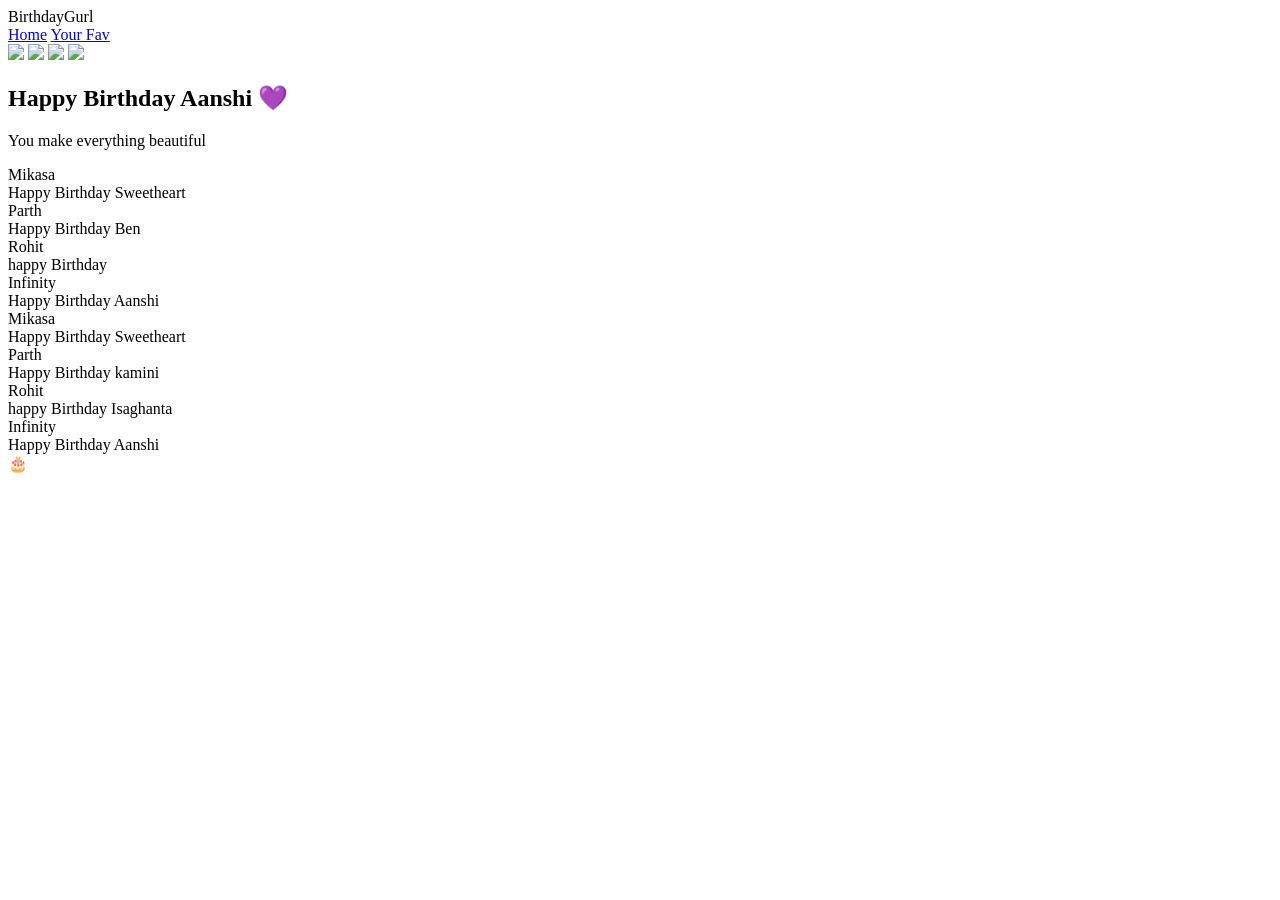
==== main.html @ bb275c43 "Add files via upload" ====
<!DOCTYPE html>
<html lang="en">

<head>
  <meta charset="UTF-8">
  <title>Happy Birthday Aanshi 💜</title>

  <link rel="stylesheet" href="css/main.css">

  <script src="https://cdnjs.cloudflare.com/ajax/libs/gsap/3.12.2/gsap.min.js"></script>
</head>

<body>
  <audio id="bgMusic" src="assets/audio/audio1ofbday.m4a" loop></audio>

  <!-- NAVBAR -->
  <nav class="navbar">
    <div class="nav-container">
      <div class="logo">BirthdayGurl</div>
      <div class="links">
        <a href="#">Home</a>
        <a href="cards.html">Your Fav</a>
      </div>
    </div>
  </nav>

  <div class="floating-images">
    <img src="assets/images/img15.jpg" class="float f1">
    <img src="assets/images/img16.jpg" class="float f2">
    <img src="assets/images/img11.jpg" class="float f3">
    <img src="assets/images/img18.jpg" class="float f4">
  </div>

  <!-- HERO -->
  <section class="hero">
    <h1 id="title">Happy Birthday Aanshi 💜</h1>
    <p class="subtitle">You make everything beautiful</p>
  </section>

  <!-- WISHES -->
  <section class="wishes">
    <div class="slider">

      <!-- ORIGINAL -->
      <div class="wish">Mikasa<br><span>Happy Birthday Sweetheart</span></div>
      <div class="wish">Parth<br><span>Happy Birthday Ben</span></div>
      <div class="wish">Rohit<br><span>happy Birthday</span></div>
      <div class="wish">Infinity<br><span>Happy Birthday Aanshi</span></div>

      <!-- DUPLICATE FOR LOOP -->
      <div class="wish">Mikasa<br><span>Happy Birthday Sweetheart</span></div>
      <div class="wish">Parth<br><span>Happy Birthday kamini</span></div>
      <div class="wish">Rohit<br><span>happy Birthday Isaghanta</span></div>
      <div class="wish">Infinity<br><span>Happy Birthday Aanshi</span></div>

    </div>
  </section>


  <!-- Cake -->
  <div class="cake">🎂</div>
  <canvas id="confetti"></canvas>
  <script src="js/main.js"></script>
</body>

</html>
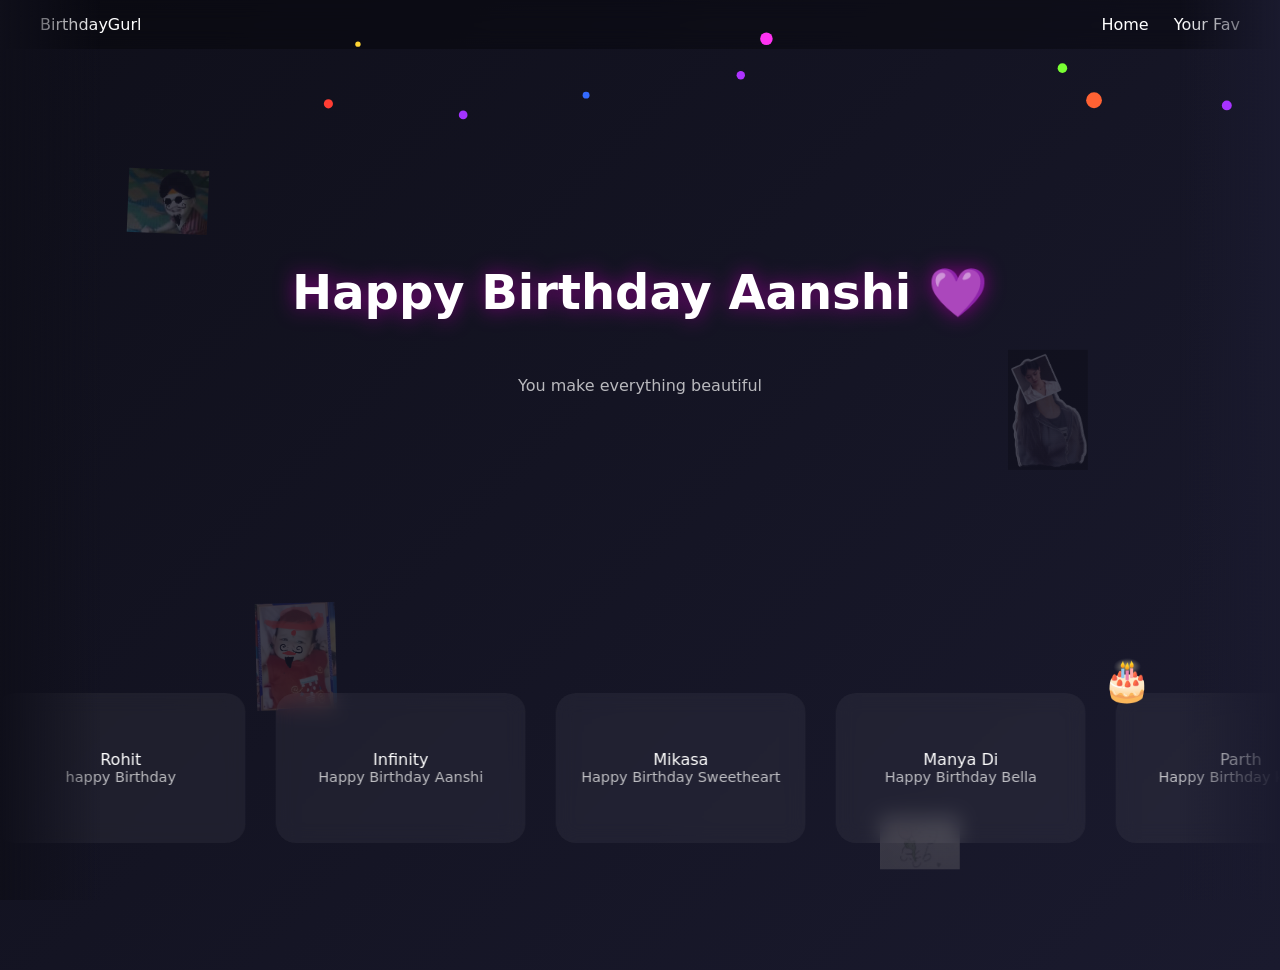
==== commit 6f7ba296: "Update main.html" ====
--- a/main.html
+++ b/main.html
@@ -43,12 +43,14 @@
 
       <!-- ORIGINAL -->
       <div class="wish">Mikasa<br><span>Happy Birthday Sweetheart</span></div>
+      <div class="wish">Manya Di<br><span>Happy Birthday Bella</span></div>
       <div class="wish">Parth<br><span>Happy Birthday Ben</span></div>
       <div class="wish">Rohit<br><span>happy Birthday</span></div>
       <div class="wish">Infinity<br><span>Happy Birthday Aanshi</span></div>
 
       <!-- DUPLICATE FOR LOOP -->
       <div class="wish">Mikasa<br><span>Happy Birthday Sweetheart</span></div>
+      <div class="wish">Manya Di<br><span>Happy Birthday Bella</span></div>
       <div class="wish">Parth<br><span>Happy Birthday kamini</span></div>
       <div class="wish">Rohit<br><span>happy Birthday Isaghanta</span></div>
       <div class="wish">Infinity<br><span>Happy Birthday Aanshi</span></div>
@@ -63,4 +65,4 @@
   <script src="js/main.js"></script>
 </body>
 
-</html>+</html>
--- a/css/main.css
+++ b/css/main.css
@@ -0,0 +1,259 @@
+body {
+    margin: 0;
+    font-family: system-ui;
+    background: linear-gradient(135deg, #0f0f1a, #1a1a2e);
+    color: white;
+    overflow: hidden;
+  }
+    
+  /* NAVBAR */
+  .navbar {
+    width: 100%;
+    position: fixed;
+    top: 0;
+    backdrop-filter: blur(10px);
+    background: rgba(0,0,0,0.3);
+  }
+  
+  .nav-container {
+    max-width: 1200px;
+    margin: auto;
+    padding: 15px 20px;
+    display: flex;
+    justify-content: space-between;
+    align-items: center;
+  }
+  
+  .links a {
+    margin-left: 20px;
+    text-decoration: none;
+    color: white;
+  }
+  
+  .links a:hover {
+    color: violet;
+  }
+
+  /* jjjjjjjjjjjjjjjjjjjjjjjjjjjjjj */
+
+  .floating-images {
+    position: fixed;
+    width: 100%;
+    height: 100%;
+    pointer-events: none; /* click block na kare */
+    z-index: 0;
+  }
+  
+  .float {
+    position: absolute;
+    width: 80px;
+    opacity: 0.2;
+  }
+  
+  /* different positions */
+  .f1 { top: 10%; left: 10%; }
+  .f2 { top: 60%; left: 20%; }
+  .f3 { top: 30%; right: 15%; }
+  .f4 { bottom: 10%; right: 25%; }
+
+
+  /* jjjjjjjjjjjjjjjjjjjjjjjjjjjj */ 
+
+  
+  /* HERO */
+  .hero {
+    height: 55vh;
+    display: flex;
+    flex-direction: column;
+    justify-content: center;
+    align-items: center;
+    margin-top: 70px;
+    text-align: center;
+  }
+  
+  #title {
+    font-size: 3rem;
+    text-shadow: 0 0 20px purple;
+  }
+  
+  .subtitle {
+    opacity: 0.7;
+  }
+  
+  /* WISHES */
+  .wishes {
+    height: 45vh;
+    display: flex;
+    align-items: center;
+    justify-content: center;
+    overflow: hidden;
+  }
+  
+  .slider {
+    display: flex;
+    gap: 30px;
+    width: max-content; /* IMPORTANT FIX */
+  }
+  
+  .wish {
+    width: 250px;
+    height: 150px;
+    border-radius: 20px;
+    background: rgba(255,255,255,0.05);
+    backdrop-filter: blur(10px);
+    display: flex;
+    flex-direction: column;
+    justify-content: center;
+    align-items: center;
+    transition: 0.3s;
+  }
+  
+  .wish span {
+    font-size: 0.9rem;
+    opacity: 0.7;
+  }
+  
+  .wish:hover {
+    transform: translateY(-10px);
+    box-shadow: 0 10px 30px rgba(128,0,128,0.4);
+  }
+
+  .wishes::before,
+  .wishes::after {
+    content: "";
+    position: absolute;
+    top: 0;
+    width: 100px;
+    height: 100%;
+    z-index: 2;
+  }
+  
+  .wishes::before {
+    left: 0;
+    background: linear-gradient(to right, #0f0f1a, transparent);
+  }
+  
+  .wishes::after {
+    right: 0;
+    background: linear-gradient(to left, #1a1a2e, transparent);
+  }
+
+
+
+  /* fskfgbksdbfgksdkg */
+  
+
+  /* CAKE */
+  .cake {
+    position: fixed;
+    bottom: 20%;
+    right: 10%;
+    font-size: 40px;
+    z-index: 1;
+  }
+
+  #confetti {
+    position: fixed;
+    top: 0;
+    left: 0;
+    width: 100%;
+    height: 100%;
+    pointer-events: none;
+    z-index: 999; /* sabse upar */
+  }
+
+  
+
+  /* =========================
+    MOBILE (0–600px)
+========================= */
+@media (max-width: 600px) {
+
+    /* NAVBAR */
+    .nav-container {
+      padding: 10px 15px;
+    }
+  
+    .logo {
+      font-size: 14px;
+    }
+  
+    .links a {
+      margin-left: 10px;
+      font-size: 13px;
+    }
+  
+    /* HERO */
+    .hero {
+      height: 50vh;
+      margin-top: 60px;
+    }
+  
+    #title {
+      font-size: 1.8rem;
+    }
+  
+    .subtitle {
+      font-size: 0.9rem;
+    }
+  
+    /* WISHES */
+    .wishes {
+      height: auto;
+      padding: 20px 10px;
+    }
+  
+    .slider {
+      gap: 15px;
+    }
+  
+    .wish {
+      width: 180px;
+      height: 110px;
+      font-size: 0.9rem;
+    }
+  
+    .wish span {
+      font-size: 0.75rem;
+    }
+  
+    /* FLOATING IMAGES */
+    .float {
+      width: 50px;
+      opacity: 0.1;
+    }
+  }
+  
+  /* =========================
+     TABLET (600–1024px)
+  ========================= */
+  @media (min-width: 601px) and (max-width: 1024px) {
+  
+    #title {
+      font-size: 2.4rem;
+    }
+  
+    .wish {
+      width: 220px;
+      height: 130px;
+    }
+  
+    .float {
+      width: 65px;
+    }
+  }
+  
+  /* =========================
+     LARGE SCREEN (1024+)
+  ========================= */
+  @media (min-width: 1025px) {
+  
+    #title {
+      font-size: 3rem;
+    }
+  
+    .wish {
+      width: 250px;
+      height: 150px;
+    }
+  }
